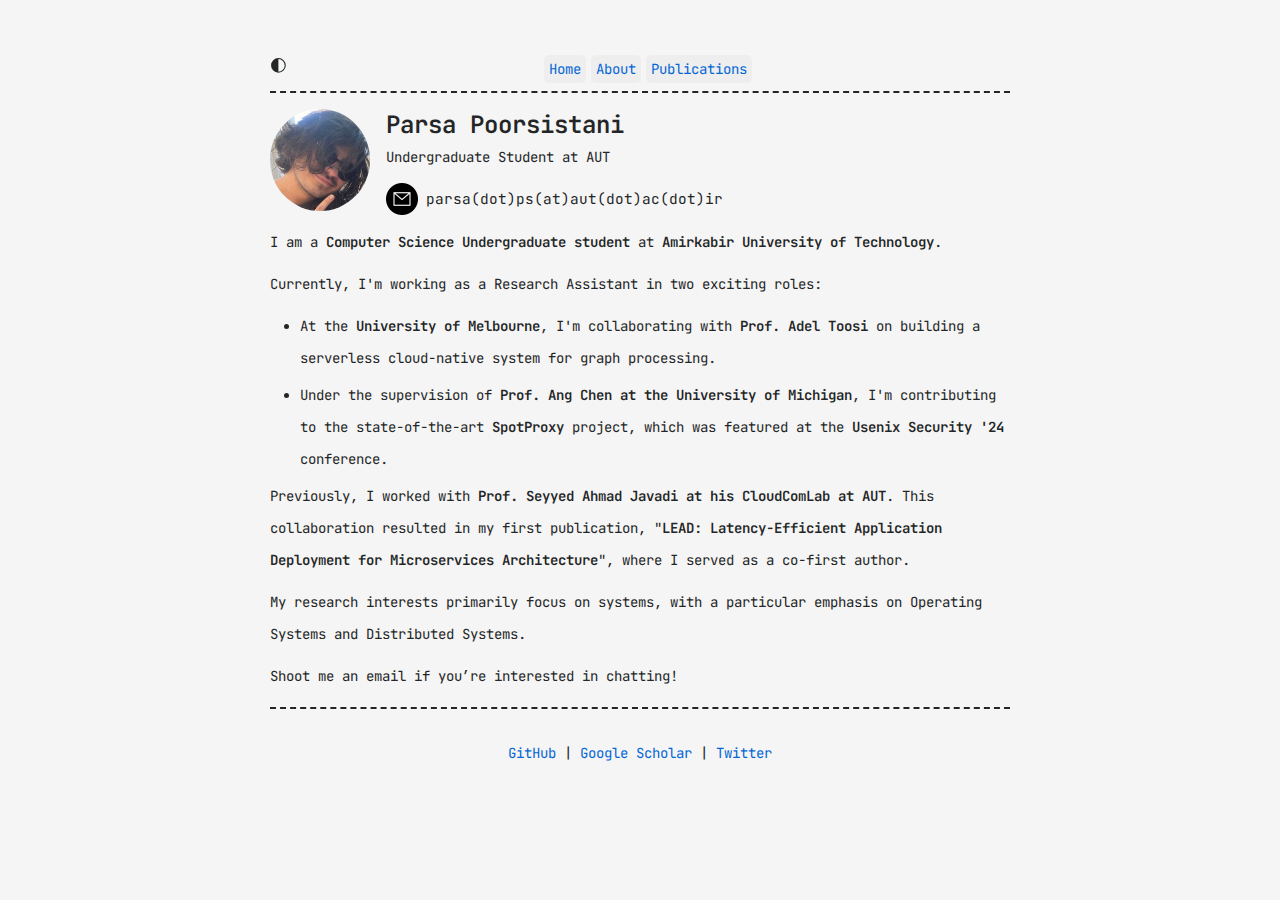
==== index.html @ ed94f806 "fixin bug" ====
<!DOCTYPE html>
<html lang="en">
<head>
    <meta name="generator" content="Hugo 0.92.2" />
    <meta charset="UTF-8">
    <meta http-equiv="X-UA-Compatible" content="IE=edge" />
    <meta name="viewport" content="width=device-width, initial-scale=1.0">
    <title>Home | Parsa</title>
    <link rel="shortcut icon" href="files/favicon.ico">
    <link rel="apple-touch-icon" sizes="180x180" href="files/apple-touch-icon.png">
    <link rel="icon" type="image/png" href="files/favicon-32x32.png">
    <link rel="stylesheet" href="css/style.css">
    <link rel="stylesheet" href="css/syntax.css">
    <link rel="stylesheet" href="css/blog.css">
    <link rel="stylesheet" href="css/bio.css">
    <link rel="stylesheet" href="css/common.css">
    <script>
      const currentTheme = localStorage.getItem("theme");
      if (currentTheme) {
        document.documentElement.setAttribute(
          "data-theme",
          localStorage.getItem("theme")
        );
      }
    </script>
    <script src="assets/mode.js" defer></script>
    <script defer src="assets/lbox.js"></script>
    <script defer src="assets/abstract.js"></script>
</head>
  <body>
    <header>
          <nav>
  <!-- dark/light mode -->
    <span id="dark-mode-toggle" style="cursor: pointer">
    <svg
      stroke="currentColor"
      fill="currentColor"
      stroke-width="0"
      viewBox="0 0 16 16"
      height="1.2em"
      width="1.2em"
      xmlns="http://www.w3.org/2000/svg"
    >
      <path
        d="M8 1a7 7 0 1 0 0 14A7 7 0 0 0 8 1zm0 13V2a6 6 0 1 1 0 12z"
      ></path>
    </svg>
  </span>
    <ul class="menu">
      
      <li><a href="index.html">Home</a></li>
      
      <li><a href="about/index.html">About</a></li>
      
      <li><a href="publications/index.html">Publications</a></li>
    </ul>
    <hr/>
    </nav>

</header>

<section class="bio">
  <a>
    <img src="files/prof.png" alt="" class="pfp" />
  </a>
  <section class="bio-wrapper">
    
    <h2 id="parsa-poorsistani">Parsa Poorsistani</h2>
<p>Undergraduate Student at AUT</p>


    <section class="contact-wrapper">
      <a href="">
	<img src="files/email.png" width="16px" height="16px"alt="" class="icon"></img>
      </a>
      
      <p>parsa(dot)ps(at)aut(dot)ac(dot)ir</p>
    </section>
  </section>
</section>

<p>I am a <strong>Computer Science Undergraduate student</strong> at <strong>Amirkabir University of Technology</strong>.</p>
        <p>Currently, I'm working as a Research Assistant in two exciting roles:</p>

        <section id="role-list">
            <ul>
                <li>At the <strong>University of Melbourne</strong>, I'm collaborating with <strong>Prof. Adel Toosi</strong> on building a serverless cloud-native system for graph processing.</li>
                <li>Under the supervision of <strong>Prof. Ang Chen at the University of Michigan</strong>, 
                    I'm contributing to the state-of-the-art <strong>SpotProxy</strong> project, which was featured at the <strong>Usenix Security '24</strong> conference.</li>
            </ul>
        </section>

        <p>Previously, I worked with <strong>Prof. Seyyed Ahmad Javadi at his CloudComLab at AUT</strong>. This collaboration resulted in my first publication, "<strong>LEAD: Latency-Efficient Application Deployment for Microservices Architecture</strong>", where I served as a co-first author.</p>

        <p>My research interests primarily focus on systems, with a particular emphasis on Operating Systems and Distributed Systems.</p>
<p>Shoot me an email if you&rsquo;re interested in chatting!</p>


  <footer>
  
  <hr/>
  <a href="https://github.com/parsa-poorsistani">GitHub</a> | <a href="https://scholar.google.com/">Google Scholar</a> | <a href="https://twitter.com/prxaps">Twitter</a>
  
  </footer>
  </body>
</html>
---- css/syntax.css ----
/* syntax */

.highlight .hll {
  background-color: #333333;
}
.highlight {
  color: #ffffff;
}
.highlight .c {
  color: #008800;
  font-style: italic;
  /* background-color: #0f140f; */
} /* Comment */
.highlight .err {
  color: #ffffff;
} /* Error */
.highlight .g {
  color: #ffffff;
} /* Generic */
.highlight .k {
  color: #fb660a;
  font-weight: bold;
} /* Keyword */
.highlight .l {
  color: #ffffff;
} /* Literal */
.highlight .n {
  color: #ffffff;
} /* Name */
.highlight .o {
  color: #ffffff;
} /* Operator */
.highlight .x {
  color: #ffffff;
} /* Other */
.highlight .p {
  color: #ffffff;
} /* Punctuation */
.highlight .cm {
  color: #008800;
  font-style: italic;
  /* background-color: #0f140f; */
} /* Comment.Multiline */
.highlight .cp {
  color: #ff0007;
  font-weight: bold;
  font-style: italic;
  /* background-color: #0f140f; */
} /* Comment.Preproc */
.highlight .c1 {
  color: #008800;
  font-style: italic;
  /* background-color: #0f140f; */
} /* Comment.Single */
.highlight .cs {
  color: #008800;
  font-style: italic;
  /* background-color: #0f140f; */
} /* Comment.Special */
.highlight .gd {
  color: #ffffff;
} /* Generic.Deleted */
.highlight .ge {
  color: #ffffff;
} /* Generic.Emph */
.highlight .gr {
  color: #ffffff;
} /* Generic.Error */
.highlight .gh {
  color: #ffffff;
  font-weight: bold;
} /* Generic.Heading */
.highlight .gi {
  color: #ffffff;
} /* Generic.Inserted */
.highlight .go {
  color: #444444;
  background-color: #222222;
} /* Generic.Output */
.highlight .gp {
  color: #ffffff;
} /* Generic.Prompt */
.highlight .gs {
  color: #ffffff;
} /* Generic.Strong */
.highlight .gu {
  color: #ffffff;
  font-weight: bold;
} /* Generic.Subheading */
.highlight .gt {
  color: #ffffff;
} /* Generic.Traceback */
.highlight .kc {
  color: #fb660a;
  font-weight: bold;
} /* Keyword.Constant */
.highlight .kd {
  color: #fb660a;
  font-weight: bold;
} /* Keyword.Declaration */
.highlight .kn {
  color: #fb660a;
  font-weight: bold;
} /* Keyword.Namespace */
.highlight .kp {
  color: #fb660a;
} /* Keyword.Pseudo */
.highlight .kr {
  color: #fb660a;
  font-weight: bold;
} /* Keyword.Reserved */
.highlight .kt {
  color: #cdcaa9;
  font-weight: bold;
} /* Keyword.Type */
.highlight .ld {
  color: #ffffff;
} /* Literal.Date */
.highlight .m {
  color: #0086f7;
  font-weight: bold;
} /* Literal.Number */
.highlight .s {
  color: #0086d2;
} /* Literal.String */
.highlight .na {
  color: #ff0086;
  font-weight: bold;
} /* Name.Attribute */
.highlight .nb {
  color: #ffffff;
} /* Name.Builtin */
.highlight .nc {
  color: #ffffff;
} /* Name.Class */
.highlight .no {
  color: #0086d2;
} /* Name.Constant */
.highlight .nd {
  color: #ffffff;
} /* Name.Decorator */
.highlight .ni {
  color: #ffffff;
} /* Name.Entity */
.highlight .ne {
  color: #ffffff;
} /* Name.Exception */
.highlight .nf {
  color: #ff0086;
  font-weight: bold;
} /* Name.Function */
.highlight .nl {
  color: #ffffff;
} /* Name.Label */
.highlight .nn {
  color: #ffffff;
} /* Name.Namespace */
.highlight .nx {
  color: #ffffff;
} /* Name.Other */
.highlight .py {
  color: #ffffff;
} /* Name.Property */
.highlight .nt {
  color: #fb660a;
  font-weight: bold;
} /* Name.Tag */
.highlight .nv {
  color: #fb660a;
} /* Name.Variable */
.highlight .ow {
  color: #ffffff;
} /* Operator.Word */
.highlight .w {
  color: #888888;
} /* Text.Whitespace */
.highlight .mf {
  color: #0086f7;
  font-weight: bold;
} /* Literal.Number.Float */
.highlight .mh {
  color: #0086f7;
  font-weight: bold;
} /* Literal.Number.Hex */
.highlight .mi {
  color: #0086f7;
  font-weight: bold;
} /* Literal.Number.Integer */
.highlight .mo {
  color: #0086f7;
  font-weight: bold;
} /* Literal.Number.Oct */
.highlight .sb {
  color: #0086d2;
} /* Literal.String.Backtick */
.highlight .sc {
  color: #0086d2;
} /* Literal.String.Char */
.highlight .sd {
  color: #0086d2;
} /* Literal.String.Doc */
.highlight .s2 {
  color: #0086d2;
} /* Literal.String.Double */
.highlight .se {
  color: #0086d2;
} /* Literal.String.Escape */
.highlight .sh {
  color: #0086d2;
} /* Literal.String.Heredoc */
.highlight .si {
  color: #0086d2;
} /* Literal.String.Interpol */
.highlight .sx {
  color: #0086d2;
} /* Literal.String.Other */
.highlight .sr {
  color: #0086d2;
} /* Literal.String.Regex */
.highlight .s1 {
  color: #0086d2;
} /* Literal.String.Single */
.highlight .ss {
  color: #0086d2;
} /* Literal.String.Symbol */
.highlight .bp {
  color: #ffffff;
} /* Name.Builtin.Pseudo */
.highlight .vc {
  color: #fb660a;
} /* Name.Variable.Class */
.highlight .vg {
  color: #fb660a;
} /* Name.Variable.Global */
.highlight .vi {
  color: #fb660a;
} /* Name.Variable.Instance */
.highlight .il {
  color: #0086f7;
  font-weight: bold;
} /* Literal.Number.Integer.Long */
---- css/blog.css ----
@import url("https://fonts.googleapis.com/css2?family=JetBrains+Mono:ital,wght@0,100;0,300;0,400;0,800;1,100;1,300;1,400;1,800&display=swap");

* {
  font-family: inherit;
  text-decoration: none;
  margin: 0;
  padding: 0;
  -webkit-user-drag: none;
  -moz-window-dragging: none;
  -webkit-tap-highlight-color: transparent;
}
* img {
  max-width: 100%;
}
html,
body {
  color: var(--white-2);
  padding: 1em;
  margin: auto;
  max-width: 800px;
  line-height: 1.5;
  background-color: var(--gray-6);
  font-family: "JetBrains Mono", monospace;
  line-height: 2rem;
  background-color: var(--gray-5);
}
header {
  padding: 1rem 0;
  display: flex;
  flex-direction: row;
  align-items: center;
  justify-content: space-between;
  gap: 1rem;
}
nav ul {
  display: flex;
  align-items: center;  
  list-style: none;
  justify-content: space-between;
  margin: 0;    
  padding: 0;  
}

/* header .site-title { */
/*   font-size: 4rem; */
/*   font-weight: bolder; */
/*   line-height: 110%; */
/*   color: var(--white-1); */
}
/* main { */
/*     margin-left: 5rem; */
/*     margin-right: 5rem; */
/*     padding: 100px; */
/* } */

/* header */
/* #img-wrapper img { */
/*   border-radius: 50%; */
/*   max-width: 100px; */
/* } */
#text-wrapper {
  line-height: 1.2rem;
  font-weight: 300;
}
#text-wrapper a {
  color: cyan;
  border-bottom: 1px solid cyan;
}
@media (prefers-color-scheme: light) {
  #text-wrapper a {
    color: #1ebaba;
    border-bottom: 1px solid #1ebaba;
  }
}
[data-theme="light"] {
  #text-wrapper a {
    color: #1ebaba;
    border-bottom: 1px solid #1ebaba;
  }
}
[data-theme="dark"] {
  #text-wrapper a {
    color: cyan;
    border-bottom: 1px solid cyan;
  }
}
#social-wrapper {
  margin-top: 1rem;
}
#social-wrapper img {
  filter: invert() !important;
  width: 25px;
  height: 25px;
  margin: 0 0 0.3rem 0;
  transition: all 0.2s ease-in-out;
}
@media (prefers-color-scheme: light) {
  #social-wrapper img {
    filter: none !important;
  }
}
[data-theme="light"] {
  #social-wrapper img {
    filter: none !important;
  }
}
[data-theme="dark"] {
  #social-wrapper img {
    filter: invert() !important;
  }
}
#social-wrapper img:hover {
  transform: scale(1.2);
}

/* media query */

@media screen and (max-width: 750px) {
  body {
    padding: 1.5rem;
  }
  header {
    flex-direction: column;
  }
  header #dark-mode-toggle {
    display: flex;
    justify-content: flex-end;
    align-items: flex-end;
    align-self: flex-end;
  }
  /* header .site-title { */
  /*   font-size: 3rem; */
  /* } */
}

@media screen and (max-width: 550px) {
  /* header .site-title { */
  /*   font-size: 3rem; */
  /* } */
  .articles {
    row-gap: 1.2rem;
  }
}

@media screen and (max-width: 350px) {
  /* #img-wrapper img { */
  /*   max-width: 50px; */
  /* } */
  main,
  .articles {
    padding: 0;
    margin: 0;
  }
  main {
    padding-bottom: 1rem;
  }
  /* .publications { */
  /*   margin: 2rem 0 3rem 0; */
  /*   row-gap: 1.2rem; */
  /* } */
  /* header .site-title { */
  /*   font-size: 2.4rem; */
  /* } */
  .article {
    padding: 1.2rem;
  }
  /* .publications .publication .publication-title, */
  /* .publications .publication .publication-title a { */
  /*   font-size: 1rem; */
  /* } */
}
---- css/bio.css ----
.bio {
    display: flex;
    justify-content: flex-start;
    text-decoration: none;
    border-radius: 50%;
    margin-bottom: 0px;
}

.bio a {
    text-decoration: none;
    color: var(--white-2);
    font-weight: bold;
}

.desc a {
    text-decoration: none;
    color: var(--white-2);
    font-weight: bold;
}

.bio a:hover {
    text-decoration: underline;
}

.desc a:hover {
    text-decoration: underline;
}

.bio .bio-wrapper {
    margin-left: 1rem;
}

.bio .bio-wrapper .contact-wrapper {
    display: flex;
}

.bio .bio-wrapper .contact-wrapper img {
    width: 2rem;
    height: 2rem;
    margin-right: 0.5rem;
    vertical-align: down;
}

.bio .bio-wrapper .contact-wrapper p {
    margin-right: 0.5rem;
    text-decoration: none;
    font-size: 0.9rem;
}

.bio .pfp {
    border-radius: 50%;
    max-width: 100px;
}
---- css/common.css ----
:root {
  --gray-1: #3f3f3f;
  --gray-2: #32353a;
  --gray-3: #25282c;
  --gray-4: #151618;
  --gray-5: #151618;
  --gray-6: #111111;
  --white-1: #eeeeee;
  --white-2: #a9abb3;
}

@media (prefers-color-scheme: light) {
  :root {
    --gray-1: #3f3f3f;
    --gray-2: #32353a;
    --gray-2_5: #242526;
    --gray-3: #e8e8e8;
    --gray-4: #eeeeee;
    --gray-5: #f5f5f5;
    --gray-6: #a9abb3;
    --white-1: #242526;
    --white-2: #242526;
  }
}

@media (prefers-color-scheme: dark) {
  :root {
    --gray-1: #3f3f3f;
    --gray-2: #32353a;
    --gray-3: #25282c;
    --gray-4: #151618;
    --gray-5: #151618;
    --gray-6: #111111;
    --white-1: #eeeeee;
    --white-2: #a9abb3;
  }
}

[data-theme="light"] {
  --gray-1: #3f3f3f;
  --gray-2: #32353a;
  --gray-2: #242526;
  --gray-3: #e8e8e8;
  --gray-4: #eeeeee;
  --gray-5: #f5f5f5;
  --gray-6: #a9abb3;
  --white-1: #242526;
  --white-2: #242526;
}

[data-theme="dark"] {
  --gray-1: #3f3f3f;
  --gray-2: #32353a;
  --gray-3: #25282c;
  --gray-4: #151618;
  --gray-5: #151618;
  --gray-6: #111111;
  --white-1: #eeeeee;
  --white-2: #a9abb3;
}

#category-modal-bg {
  position: fixed;
  top: 0;
  left: 0;
  bottom: 0;
  right: 0;
  background: rgba(0, 0, 0, 0.6);
  z-index: 10;
  display: none;
  visibility: hidden;
}

#category-modal {
  position: fixed;
  top: 0;
  bottom: 0;
  left: 1.5rem;
  right: 1.5rem;
  z-index: 100;
  /* max-width: 850px; */
  max-height: 60vh;
  border-radius: 1rem;
  padding: 1rem;
  margin: auto;
  background: var(--gray-3);
  display: none;
  visibility: hidden;
  line-height: 140%;
}

#category-modal-content {
  display: relative;
  max-height: calc(100% - 5rem);
  overflow: auto;
}

#category-modal-title {
  margin-bottom: 1rem;
  font-size: 2rem;
  padding: 1rem;
}

#category-modal-bg.open,
#category-modal.open {
  display: block;
  visibility: visible;
}

.modal-article,
.modal-article-date {
  display: block;
  color: var(--white-2);
}

.modal-article {
  margin-bottom: 0.5rem;
  padding: 0.5rem 1rem;
  transition: all 0.2s ease-in-out;
}

.modal-article-date {
  font-size: 0.8rem;
}

.modal-article:hover {
  background: var(--gray-4);
}

hr {
  border-top: 2px dashed var(--white-2) !important;
  border-bottom: none !important;
  border-left: none !important;
  border-right: none !important;
  margin-bottom: 1.75rem !important;
}
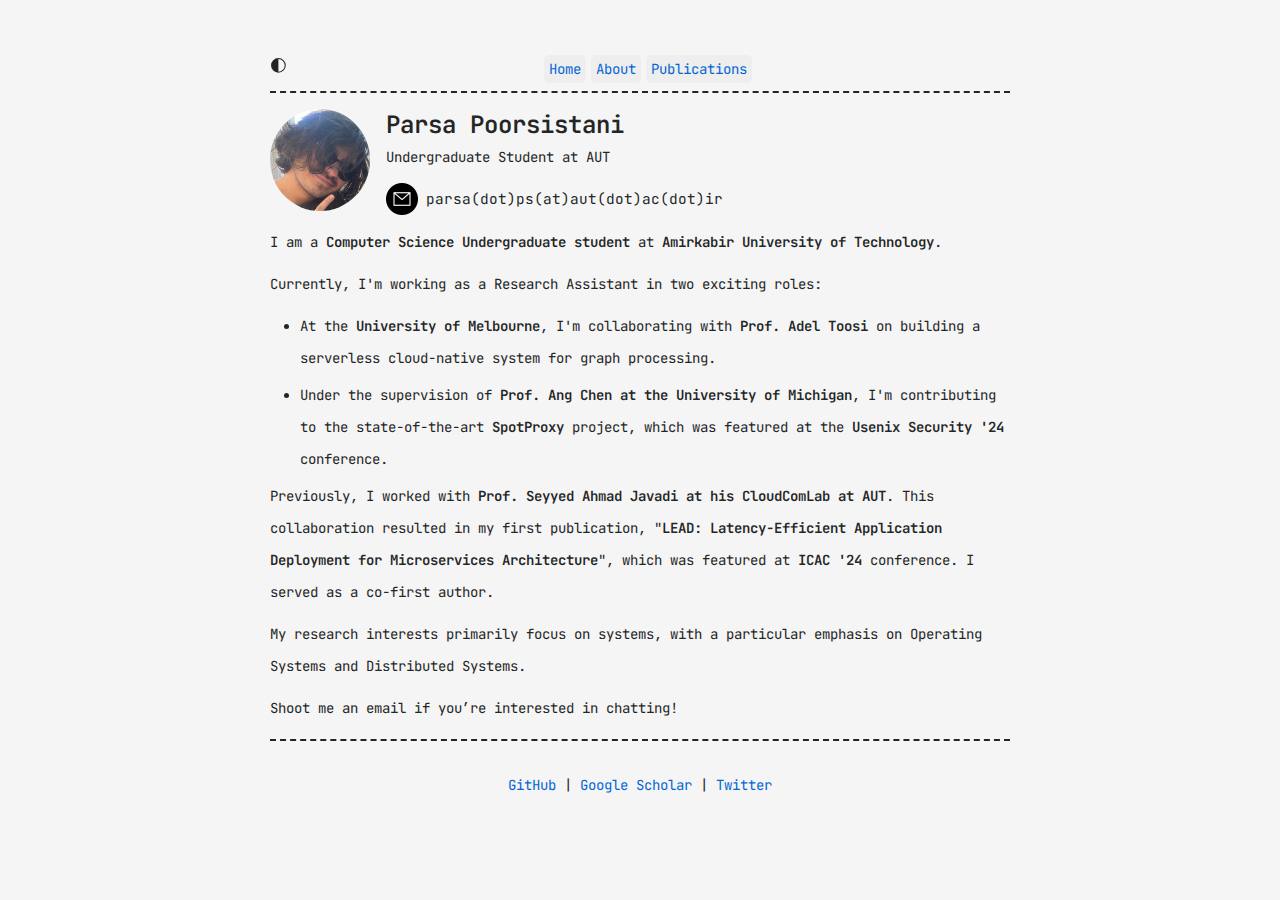
==== commit 1ea7ac48: "minor change" ====
--- a/index.html
+++ b/index.html
@@ -90,7 +90,10 @@
             </ul>
         </section>
 
-        <p>Previously, I worked with <strong>Prof. Seyyed Ahmad Javadi at his CloudComLab at AUT</strong>. This collaboration resulted in my first publication, "<strong>LEAD: Latency-Efficient Application Deployment for Microservices Architecture</strong>", where I served as a co-first author.</p>
+        <p>Previously, I worked with <strong>Prof. Seyyed Ahmad Javadi at his CloudComLab at AUT</strong>. 
+            This collaboration resulted in my first publication, 
+            "<strong>LEAD: Latency-Efficient Application Deployment for Microservices Architecture</strong>", 
+            which was featured at <strong>ICAC '24</strong> conference. I served as a co-first author.</p>
 
         <p>My research interests primarily focus on systems, with a particular emphasis on Operating Systems and Distributed Systems.</p>
 <p>Shoot me an email if you&rsquo;re interested in chatting!</p>
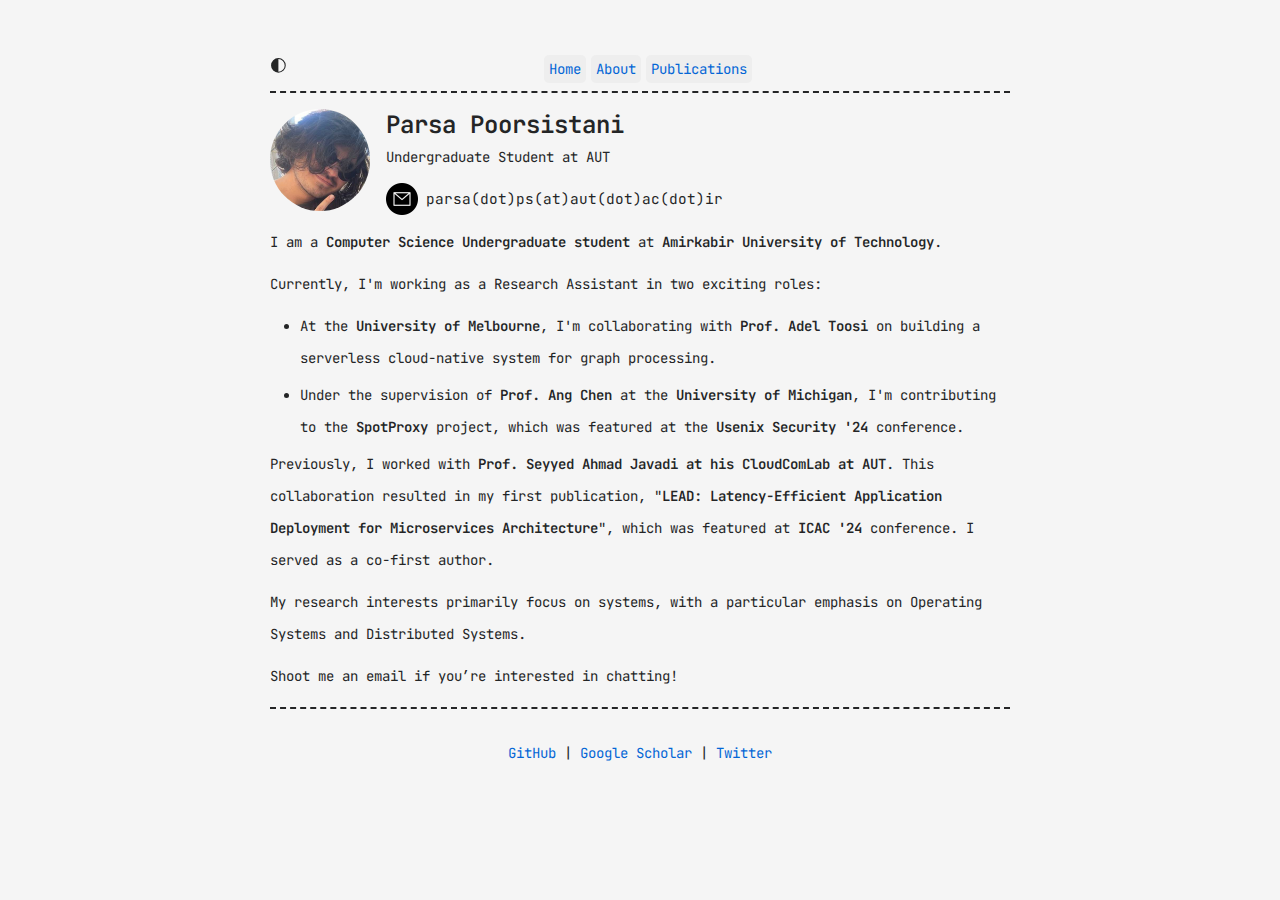
==== commit 28c69b2c: "minor change to homepage" ====
--- a/index.html
+++ b/index.html
@@ -85,8 +85,8 @@
         <section id="role-list">
             <ul>
                 <li>At the <strong>University of Melbourne</strong>, I'm collaborating with <strong>Prof. Adel Toosi</strong> on building a serverless cloud-native system for graph processing.</li>
-                <li>Under the supervision of <strong>Prof. Ang Chen at the University of Michigan</strong>, 
-                    I'm contributing to the state-of-the-art <strong>SpotProxy</strong> project, which was featured at the <strong>Usenix Security '24</strong> conference.</li>
+                <li>Under the supervision of <strong>Prof. Ang Chen</strong> at the <strong>University of Michigan</strong>, 
+                    I'm contributing to the <strong>SpotProxy</strong> project, which was featured at the <strong>Usenix Security '24</strong> conference.</li>
             </ul>
         </section>
 
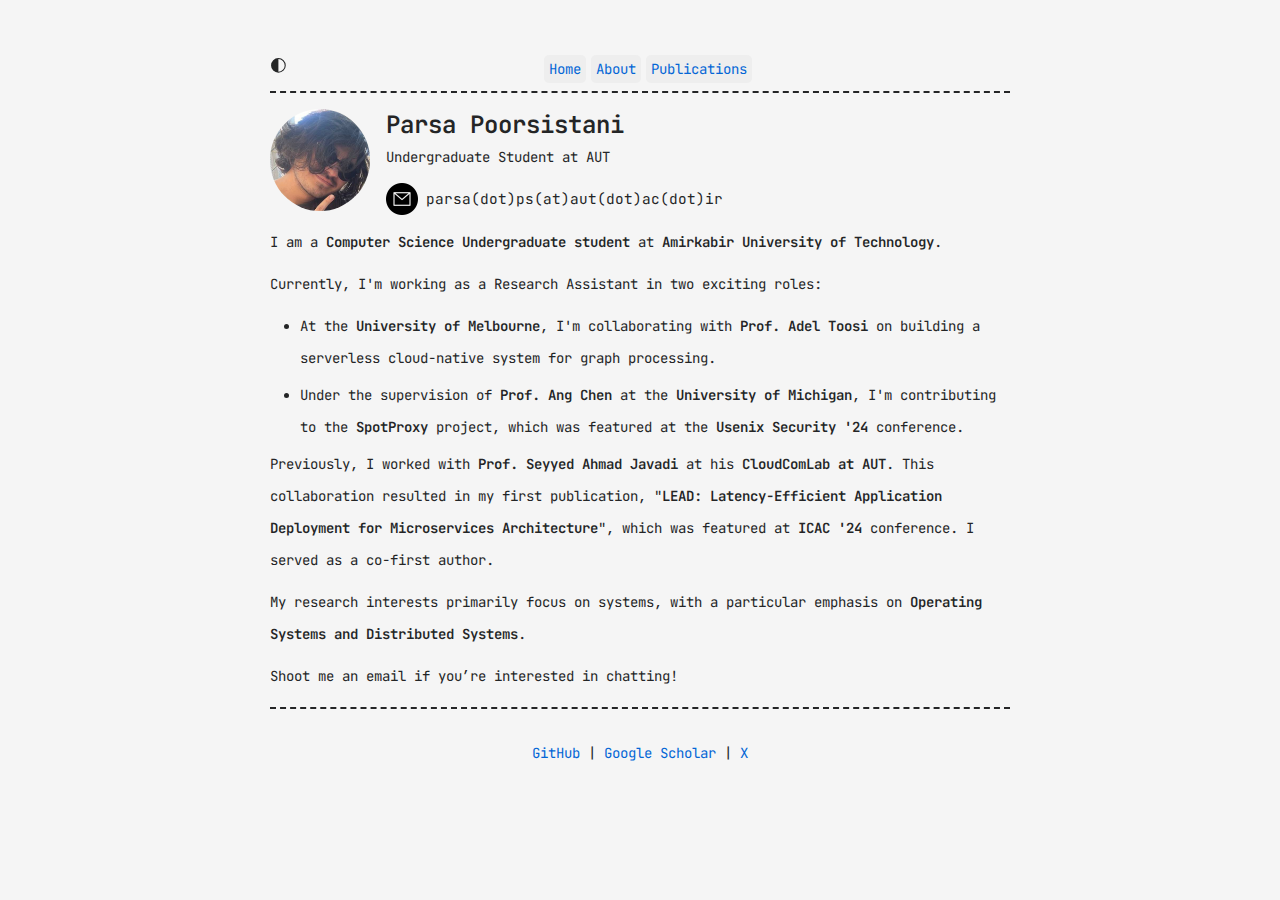
==== commit 9ec27aee: "changed X account" ====
--- a/index.html
+++ b/index.html
@@ -90,19 +90,19 @@
             </ul>
         </section>
 
-        <p>Previously, I worked with <strong>Prof. Seyyed Ahmad Javadi at his CloudComLab at AUT</strong>. 
+        <p>Previously, I worked with <strong>Prof. Seyyed Ahmad Javadi</strong> at his <strong>CloudComLab at AUT</strong>. 
             This collaboration resulted in my first publication, 
             "<strong>LEAD: Latency-Efficient Application Deployment for Microservices Architecture</strong>", 
             which was featured at <strong>ICAC '24</strong> conference. I served as a co-first author.</p>
 
-        <p>My research interests primarily focus on systems, with a particular emphasis on Operating Systems and Distributed Systems.</p>
+        <p>My research interests primarily focus on systems, with a particular emphasis on <strong>Operating Systems and Distributed Systems</strong>.</p>
 <p>Shoot me an email if you&rsquo;re interested in chatting!</p>
 
 
   <footer>
   
   <hr/>
-  <a href="https://github.com/parsa-poorsistani">GitHub</a> | <a href="https://scholar.google.com/">Google Scholar</a> | <a href="https://twitter.com/prxaps">Twitter</a>
+  <a href="https://github.com/parsa-poorsistani">GitHub</a> | <a href="https://scholar.google.com/">Google Scholar</a> | <a href="https://twitter.com/PPoorsistani">X</a>
   
   </footer>
   </body>
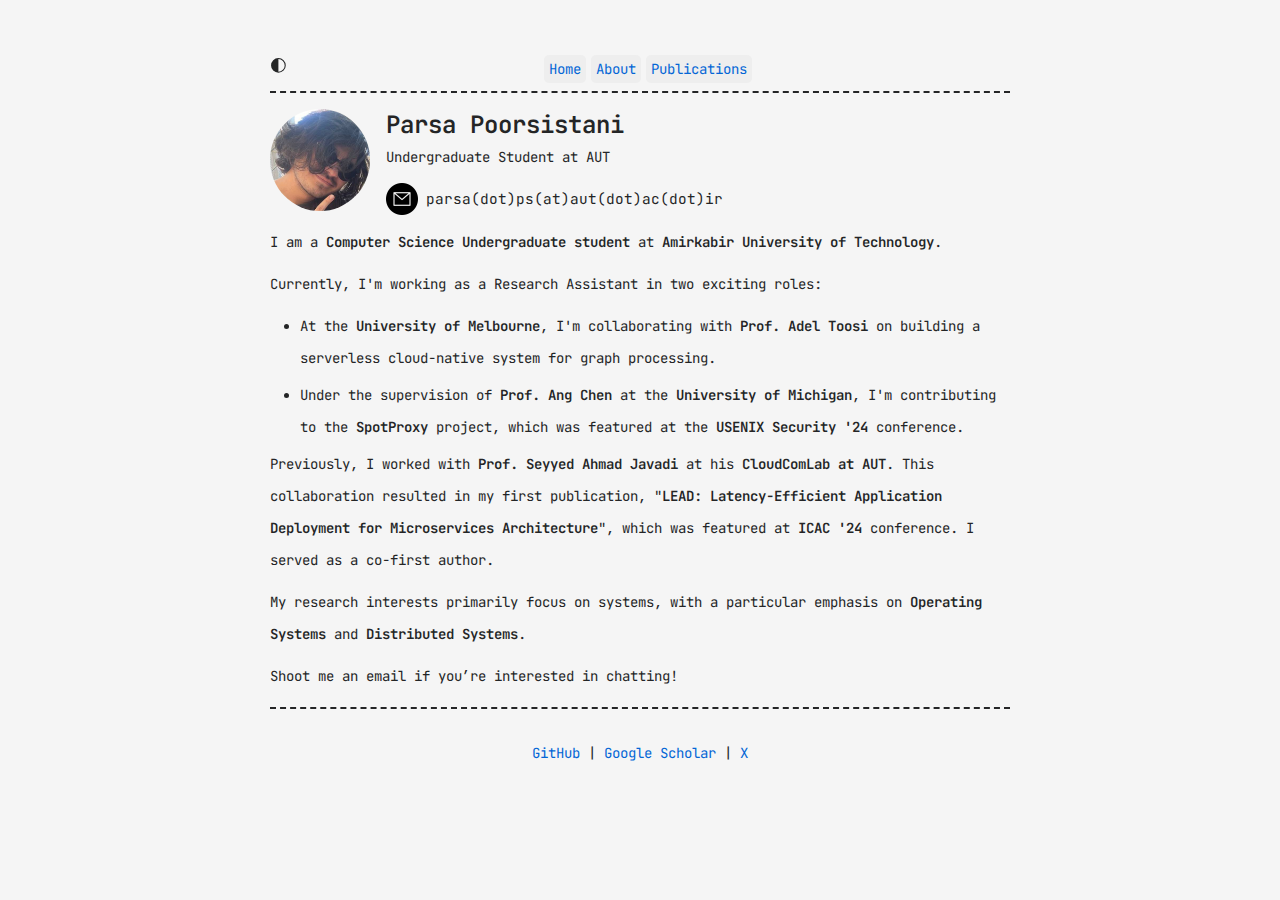
==== commit 6f7f058a: "minor typo in homepage" ====
--- a/index.html
+++ b/index.html
@@ -86,7 +86,7 @@
             <ul>
                 <li>At the <strong>University of Melbourne</strong>, I'm collaborating with <strong>Prof. Adel Toosi</strong> on building a serverless cloud-native system for graph processing.</li>
                 <li>Under the supervision of <strong>Prof. Ang Chen</strong> at the <strong>University of Michigan</strong>, 
-                    I'm contributing to the <strong>SpotProxy</strong> project, which was featured at the <strong>Usenix Security '24</strong> conference.</li>
+                    I'm contributing to the <strong>SpotProxy</strong> project, which was featured at the <strong>USENIX Security '24</strong> conference.</li>
             </ul>
         </section>
 
@@ -95,7 +95,7 @@
             "<strong>LEAD: Latency-Efficient Application Deployment for Microservices Architecture</strong>", 
             which was featured at <strong>ICAC '24</strong> conference. I served as a co-first author.</p>
 
-        <p>My research interests primarily focus on systems, with a particular emphasis on <strong>Operating Systems and Distributed Systems</strong>.</p>
+        <p>My research interests primarily focus on systems, with a particular emphasis on <strong>Operating Systems</strong> and <strong>Distributed Systems</strong>.</p>
 <p>Shoot me an email if you&rsquo;re interested in chatting!</p>
 
 
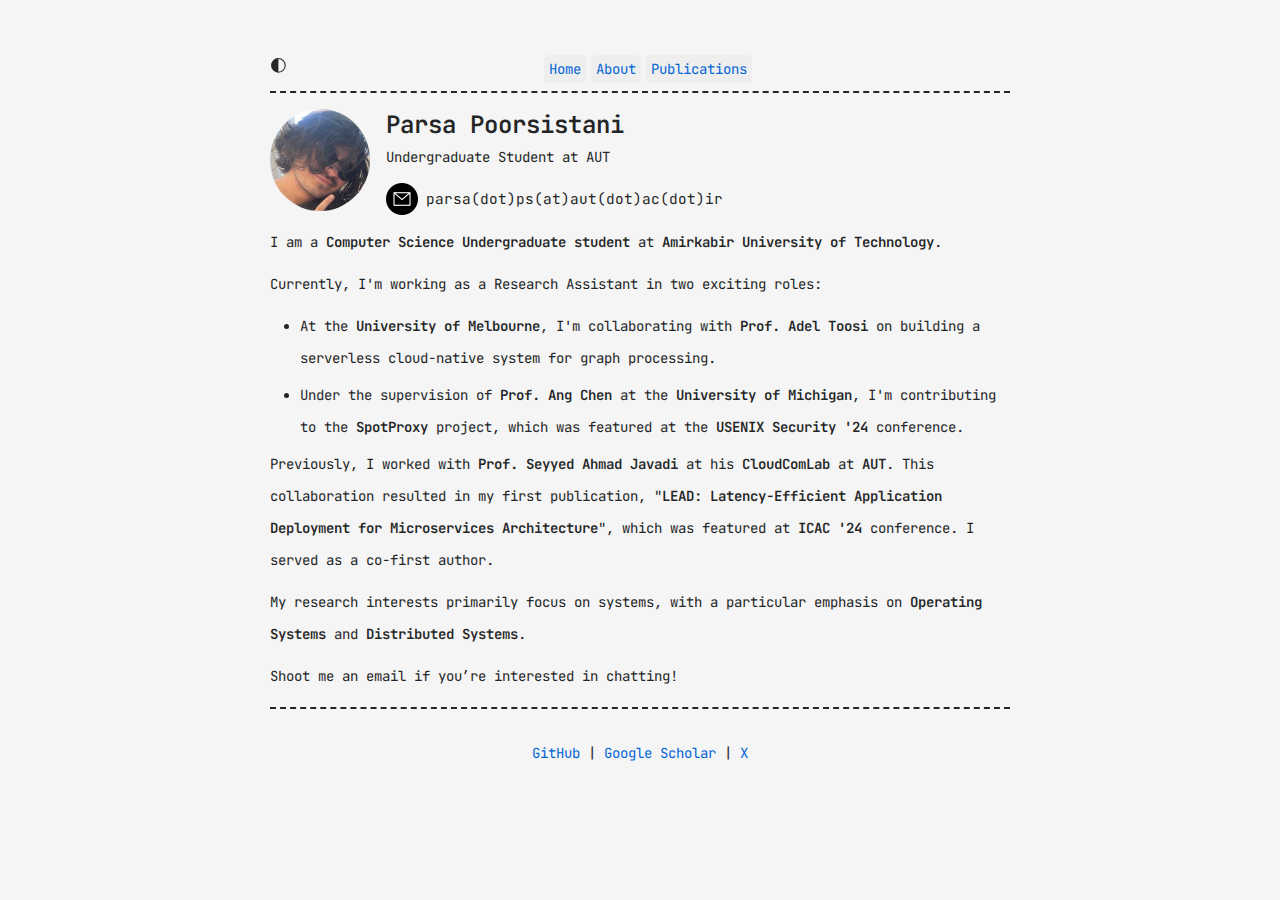
==== commit cfd54bee: "x account changed" ====
--- a/index.html
+++ b/index.html
@@ -90,7 +90,7 @@
             </ul>
         </section>
 
-        <p>Previously, I worked with <strong>Prof. Seyyed Ahmad Javadi</strong> at his <strong>CloudComLab at AUT</strong>. 
+        <p>Previously, I worked with <strong>Prof. Seyyed Ahmad Javadi</strong> at his <strong>CloudComLab</strong> at <strong>AUT</strong>. 
             This collaboration resulted in my first publication, 
             "<strong>LEAD: Latency-Efficient Application Deployment for Microservices Architecture</strong>", 
             which was featured at <strong>ICAC '24</strong> conference. I served as a co-first author.</p>
@@ -102,7 +102,7 @@
   <footer>
   
   <hr/>
-  <a href="https://github.com/parsa-poorsistani">GitHub</a> | <a href="https://scholar.google.com/">Google Scholar</a> | <a href="https://twitter.com/PPoorsistani">X</a>
+  <a href="https://github.com/parsa-poorsistani">GitHub</a> | <a href="https://scholar.google.com/">Google Scholar</a> | <a href="https://x.com/poorsistanip">X</a>
   
   </footer>
   </body>
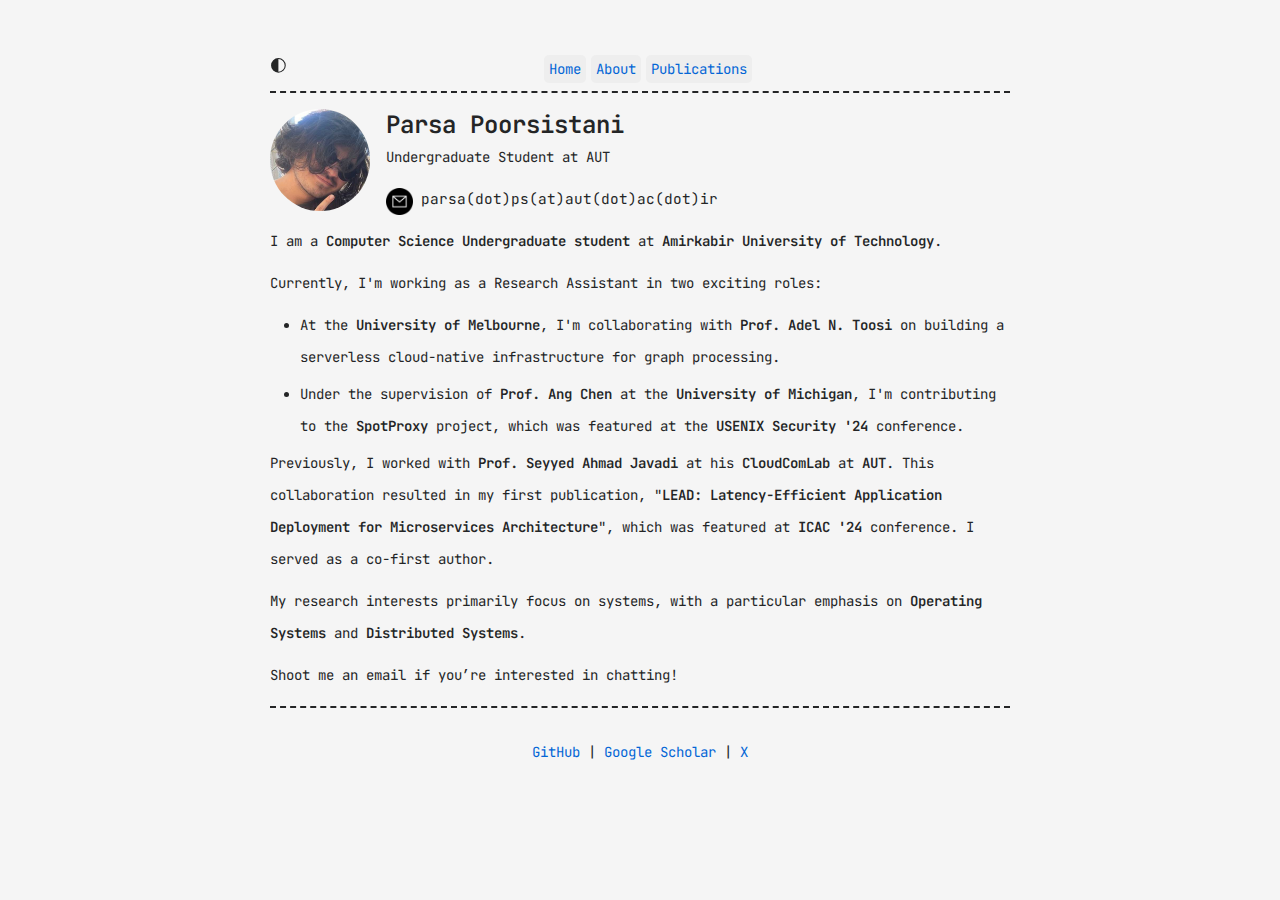
==== commit 71769d58: "minor change to the text" ====
--- a/index.html
+++ b/index.html
@@ -84,7 +84,7 @@
 
         <section id="role-list">
             <ul>
-                <li>At the <strong>University of Melbourne</strong>, I'm collaborating with <strong>Prof. Adel Toosi</strong> on building a serverless cloud-native system for graph processing.</li>
+                <li>At the <strong>University of Melbourne</strong>, I'm collaborating with <strong>Prof. Adel N. Toosi</strong> on building a serverless cloud-native infrastructure for graph processing.</li>
                 <li>Under the supervision of <strong>Prof. Ang Chen</strong> at the <strong>University of Michigan</strong>, 
                     I'm contributing to the <strong>SpotProxy</strong> project, which was featured at the <strong>USENIX Security '24</strong> conference.</li>
             </ul>
--- a/css/bio.css
+++ b/css/bio.css
@@ -32,14 +32,28 @@
 
 .bio .bio-wrapper .contact-wrapper {
     display: flex;
+    align-items: center;
 }
 
 .bio .bio-wrapper .contact-wrapper img {
-    width: 2rem;
-    height: 2rem;
+    width: auto;
+    max-width: 1.7rem;
+    height: 1.7rem;
     margin-right: 0.5rem;
-    vertical-align: down;
+    vertical-align: top;
+    position: relative;
+    top: 0.0rem; 
 }
+
+@media (max-width: 600px) {
+    .bio .bio-wrapper .contact-wrapper img {
+        max-width: 1.8rem;
+        height: 1.8rem;
+        top: 0.1rem; 
+    }
+}
+
+
 
 .bio .bio-wrapper .contact-wrapper p {
     margin-right: 0.5rem;
